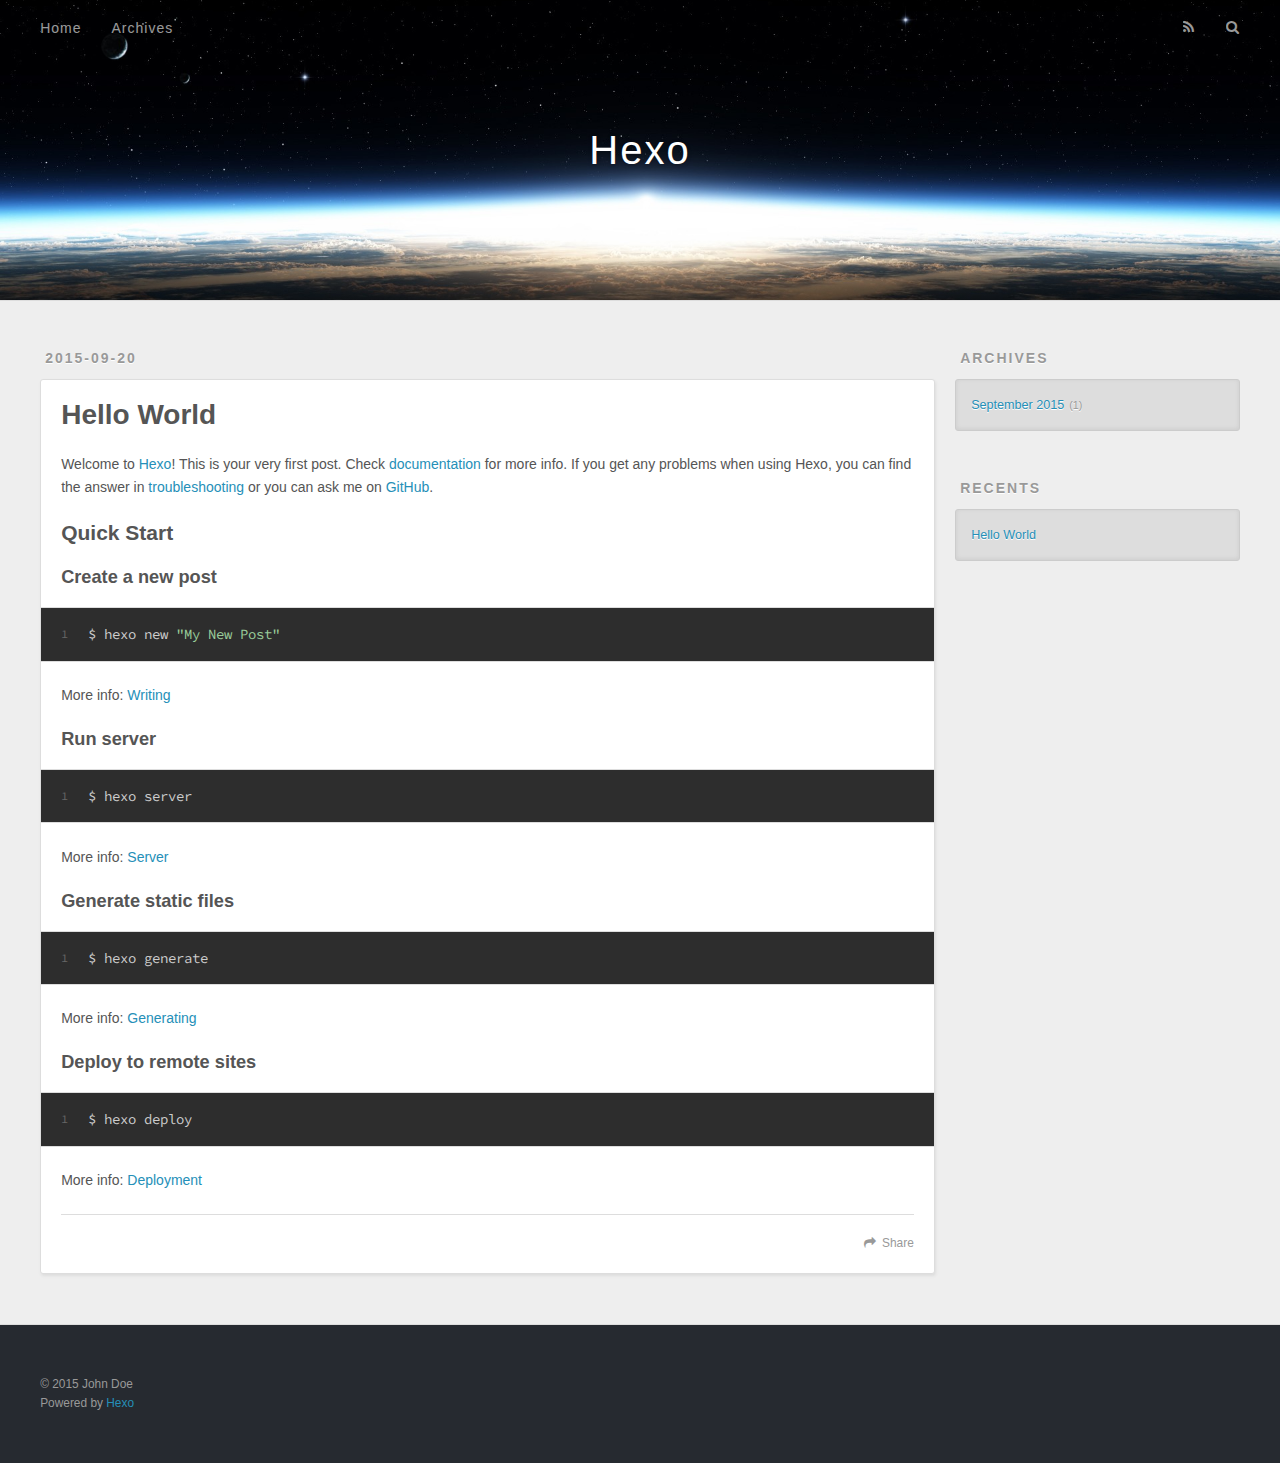
==== index.html @ b82ecec1 "Site updated: 2015-09-20 13:47:54" ====
<!DOCTYPE html>
<html>
<head>
  <meta charset="utf-8">
  
  <title>Hexo</title>
  <meta name="viewport" content="width=device-width, initial-scale=1, maximum-scale=1">
  <meta name="description">
<meta property="og:type" content="website">
<meta property="og:title" content="Hexo">
<meta property="og:url" content="http://yoursite.com/index.html">
<meta property="og:site_name" content="Hexo">
<meta property="og:description">
<meta name="twitter:card" content="summary">
<meta name="twitter:title" content="Hexo">
<meta name="twitter:description">
  
    <link rel="alternative" href="/atom.xml" title="Hexo" type="application/atom+xml">
  
  
    <link rel="icon" href="/favicon.png">
  
  <link href="//fonts.googleapis.com/css?family=Source+Code+Pro" rel="stylesheet" type="text/css">
  <link rel="stylesheet" href="/css/style.css" type="text/css">
  

</head>
<body>
  <div id="container">
    <div id="wrap">
      <header id="header">
  <div id="banner"></div>
  <div id="header-outer" class="outer">
    <div id="header-title" class="inner">
      <h1 id="logo-wrap">
        <a href="/" id="logo">Hexo</a>
      </h1>
      
    </div>
    <div id="header-inner" class="inner">
      <nav id="main-nav">
        <a id="main-nav-toggle" class="nav-icon"></a>
        
          <a class="main-nav-link" href="/">Home</a>
        
          <a class="main-nav-link" href="/archives">Archives</a>
        
      </nav>
      <nav id="sub-nav">
        
          <a id="nav-rss-link" class="nav-icon" href="/atom.xml" title="RSS Feed"></a>
        
        <a id="nav-search-btn" class="nav-icon" title="Search"></a>
      </nav>
      <div id="search-form-wrap">
        <form action="//google.com/search" method="get" accept-charset="UTF-8" class="search-form"><input type="search" name="q" results="0" class="search-form-input" placeholder="Search"><button type="submit" class="search-form-submit">&#xF002;</button><input type="hidden" name="sitesearch" value="http://yoursite.com"></form>
      </div>
    </div>
  </div>
</header>
      <div class="outer">
        <section id="main">
  
    <article id="post-hello-world" class="article article-type-post" itemscope itemprop="blogPost">
  <div class="article-meta">
    <a href="/2015/09/20/hello-world/" class="article-date">
  <time datetime="2015-09-20T03:49:24.292Z" itemprop="datePublished">2015-09-20</time>
</a>
    
  </div>
  <div class="article-inner">
    
    
      <header class="article-header">
        
  
    <h1 itemprop="name">
      <a class="article-title" href="/2015/09/20/hello-world/">Hello World</a>
    </h1>
  

      </header>
    
    <div class="article-entry" itemprop="articleBody">
      
        <p>Welcome to <a href="http://hexo.io/" target="_blank" rel="external">Hexo</a>! This is your very first post. Check <a href="http://hexo.io/docs/" target="_blank" rel="external">documentation</a> for more info. If you get any problems when using Hexo, you can find the answer in <a href="http://hexo.io/docs/troubleshooting.html" target="_blank" rel="external">troubleshooting</a> or you can ask me on <a href="https://github.com/hexojs/hexo/issues" target="_blank" rel="external">GitHub</a>.</p>
<h2 id="Quick_Start">Quick Start</h2><h3 id="Create_a_new_post">Create a new post</h3><figure class="highlight bash"><table><tr><td class="gutter"><pre><span class="line">1</span><br></pre></td><td class="code"><pre><span class="line">$ hexo new <span class="string">"My New Post"</span></span><br></pre></td></tr></table></figure>
<p>More info: <a href="http://hexo.io/docs/writing.html" target="_blank" rel="external">Writing</a></p>
<h3 id="Run_server">Run server</h3><figure class="highlight bash"><table><tr><td class="gutter"><pre><span class="line">1</span><br></pre></td><td class="code"><pre><span class="line">$ hexo server</span><br></pre></td></tr></table></figure>
<p>More info: <a href="http://hexo.io/docs/server.html" target="_blank" rel="external">Server</a></p>
<h3 id="Generate_static_files">Generate static files</h3><figure class="highlight bash"><table><tr><td class="gutter"><pre><span class="line">1</span><br></pre></td><td class="code"><pre><span class="line">$ hexo generate</span><br></pre></td></tr></table></figure>
<p>More info: <a href="http://hexo.io/docs/generating.html" target="_blank" rel="external">Generating</a></p>
<h3 id="Deploy_to_remote_sites">Deploy to remote sites</h3><figure class="highlight bash"><table><tr><td class="gutter"><pre><span class="line">1</span><br></pre></td><td class="code"><pre><span class="line">$ hexo deploy</span><br></pre></td></tr></table></figure>
<p>More info: <a href="http://hexo.io/docs/deployment.html" target="_blank" rel="external">Deployment</a></p>

      
    </div>
    <footer class="article-footer">
      <a data-url="http://yoursite.com/2015/09/20/hello-world/" data-id="cies2xt280000jwiy5vaelgjz" class="article-share-link">Share</a>
      
      
    </footer>
  </div>
  
</article>


  
  
</section>
        
          <aside id="sidebar">
  
    
  
    
  
    
  
    
  <div class="widget-wrap">
    <h3 class="widget-title">Archives</h3>
    <div class="widget">
      <ul class="archive-list"><li class="archive-list-item"><a class="archive-list-link" href="/archives/2015/09/">September 2015</a><span class="archive-list-count">1</span></li></ul>
    </div>
  </div>

  
    
  <div class="widget-wrap">
    <h3 class="widget-title">Recents</h3>
    <div class="widget">
      <ul>
        
          <li>
            <a href="/2015/09/20/hello-world/">Hello World</a>
          </li>
        
      </ul>
    </div>
  </div>

  
</aside>
        
      </div>
      <footer id="footer">
  
  <div class="outer">
    <div id="footer-info" class="inner">
      &copy; 2015 John Doe<br>
      Powered by <a href="http://hexo.io/" target="_blank">Hexo</a>
    </div>
  </div>
</footer>
    </div>
    <nav id="mobile-nav">
  
    <a href="/" class="mobile-nav-link">Home</a>
  
    <a href="/archives" class="mobile-nav-link">Archives</a>
  
</nav>
    

<script src="//ajax.googleapis.com/ajax/libs/jquery/2.0.3/jquery.min.js"></script>


  <link rel="stylesheet" href="/fancybox/jquery.fancybox.css" type="text/css">
  <script src="/fancybox/jquery.fancybox.pack.js" type="text/javascript"></script>


<script src="/js/script.js" type="text/javascript"></script>

  </div>
</body>
</html>
---- css/style.css ----
body {
  width: 100%;
}
body:before,
body:after {
  content: "";
  display: table;
}
body:after {
  clear: both;
}
html,
body,
div,
span,
applet,
object,
iframe,
h1,
h2,
h3,
h4,
h5,
h6,
p,
blockquote,
pre,
a,
abbr,
acronym,
address,
big,
cite,
code,
del,
dfn,
em,
img,
ins,
kbd,
q,
s,
samp,
small,
strike,
strong,
sub,
sup,
tt,
var,
dl,
dt,
dd,
ol,
ul,
li,
fieldset,
form,
label,
legend,
table,
caption,
tbody,
tfoot,
thead,
tr,
th,
td {
  margin: 0;
  padding: 0;
  border: 0;
  outline: 0;
  font-weight: inherit;
  font-style: inherit;
  font-family: inherit;
  font-size: 100%;
  vertical-align: baseline;
}
body {
  line-height: 1;
  color: #000;
  background: #fff;
}
ol,
ul {
  list-style: none;
}
table {
  border-collapse: separate;
  border-spacing: 0;
  vertical-align: middle;
}
caption,
th,
td {
  text-align: left;
  font-weight: normal;
  vertical-align: middle;
}
a img {
  border: none;
}
input,
button {
  margin: 0;
  padding: 0;
}
input::-moz-focus-inner,
button::-moz-focus-inner {
  border: 0;
  padding: 0;
}
@font-face {
  font-family: FontAwesome;
  font-style: normal;
  font-weight: normal;
  src: url("fonts/fontawesome-webfont.eot?v=#4.0.3");
  src: url("fonts/fontawesome-webfont.eot?#iefix&v=#4.0.3") format("embedded-opentype"), url("fonts/fontawesome-webfont.woff?v=#4.0.3") format("woff"), url("fonts/fontawesome-webfont.ttf?v=#4.0.3") format("truetype"), url("fonts/fontawesome-webfont.svg#fontawesomeregular?v=#4.0.3") format("svg");
}
html,
body,
#container {
  height: 100%;
}
body {
  background: #eee;
  font: 14px "Helvetica Neue", Helvetica, Arial, sans-serif;
  -webkit-text-size-adjust: 100%;
}
.outer {
  max-width: 1220px;
  margin: 0 auto;
  padding: 0 20px;
}
.outer:before,
.outer:after {
  content: "";
  display: table;
}
.outer:after {
  clear: both;
}
.inner {
  display: inline;
  float: left;
  width: 98.33333333333333%;
  margin: 0 0.833333333333333%;
}
.left,
.alignleft {
  float: left;
}
.right,
.alignright {
  float: right;
}
.clear {
  clear: both;
}
#container {
  position: relative;
}
.mobile-nav-on {
  overflow: hidden;
}
#wrap {
  height: 100%;
  width: 100%;
  position: absolute;
  top: 0;
  left: 0;
  -webkit-transition: 0.2s ease-out;
  -moz-transition: 0.2s ease-out;
  -ms-transition: 0.2s ease-out;
  transition: 0.2s ease-out;
  z-index: 1;
  background: #eee;
}
.mobile-nav-on #wrap {
  left: 280px;
}
@media screen and (min-width: 768px) {
  #main {
    display: inline;
    float: left;
    width: 73.33333333333333%;
    margin: 0 0.833333333333333%;
  }
}
.article-date,
.article-category-link,
.archive-year,
.widget-title {
  text-decoration: none;
  text-transform: uppercase;
  letter-spacing: 2px;
  color: #999;
  margin-bottom: 1em;
  margin-left: 5px;
  line-height: 1em;
  text-shadow: 0 1px #fff;
  font-weight: bold;
}
.article-inner,
.archive-article-inner {
  background: #fff;
  -webkit-box-shadow: 1px 2px 3px #ddd;
  box-shadow: 1px 2px 3px #ddd;
  border: 1px solid #ddd;
  -webkit-border-radius: 3px;
  border-radius: 3px;
}
.article-entry h1,
.widget h1 {
  font-size: 2em;
}
.article-entry h2,
.widget h2 {
  font-size: 1.5em;
}
.article-entry h3,
.widget h3 {
  font-size: 1.3em;
}
.article-entry h4,
.widget h4 {
  font-size: 1.2em;
}
.article-entry h5,
.widget h5 {
  font-size: 1em;
}
.article-entry h6,
.widget h6 {
  font-size: 1em;
  color: #999;
}
.article-entry hr,
.widget hr {
  border: 1px dashed #ddd;
}
.article-entry strong,
.widget strong {
  font-weight: bold;
}
.article-entry em,
.widget em,
.article-entry cite,
.widget cite {
  font-style: italic;
}
.article-entry sup,
.widget sup,
.article-entry sub,
.widget sub {
  font-size: 0.75em;
  line-height: 0;
  position: relative;
  vertical-align: baseline;
}
.article-entry sup,
.widget sup {
  top: -0.5em;
}
.article-entry sub,
.widget sub {
  bottom: -0.2em;
}
.article-entry small,
.widget small {
  font-size: 0.85em;
}
.article-entry acronym,
.widget acronym,
.article-entry abbr,
.widget abbr {
  border-bottom: 1px dotted;
}
.article-entry ul,
.widget ul,
.article-entry ol,
.widget ol,
.article-entry dl,
.widget dl {
  margin: 0 20px;
  line-height: 1.6em;
}
.article-entry ul ul,
.widget ul ul,
.article-entry ol ul,
.widget ol ul,
.article-entry ul ol,
.widget ul ol,
.article-entry ol ol,
.widget ol ol {
  margin-top: 0;
  margin-bottom: 0;
}
.article-entry ul,
.widget ul {
  list-style: disc;
}
.article-entry ol,
.widget ol {
  list-style: decimal;
}
.article-entry dt,
.widget dt {
  font-weight: bold;
}
#header {
  height: 300px;
  position: relative;
  border-bottom: 1px solid #ddd;
}
#header:before,
#header:after {
  content: "";
  position: absolute;
  left: 0;
  right: 0;
  height: 40px;
}
#header:before {
  top: 0;
  background: -webkit-linear-gradient(rgba(0,0,0,0.2), transparent);
  background: -moz-linear-gradient(rgba(0,0,0,0.2), transparent);
  background: -ms-linear-gradient(rgba(0,0,0,0.2), transparent);
  background: linear-gradient(rgba(0,0,0,0.2), transparent);
}
#header:after {
  bottom: 0;
  background: -webkit-linear-gradient(transparent, rgba(0,0,0,0.2));
  background: -moz-linear-gradient(transparent, rgba(0,0,0,0.2));
  background: -ms-linear-gradient(transparent, rgba(0,0,0,0.2));
  background: linear-gradient(transparent, rgba(0,0,0,0.2));
}
#header-outer {
  height: 100%;
  position: relative;
}
#header-inner {
  position: relative;
  overflow: hidden;
}
#banner {
  position: absolute;
  top: 0;
  left: 0;
  width: 100%;
  height: 100%;
  background: url("images/banner.jpg") center #000;
  -webkit-background-size: cover;
  -moz-background-size: cover;
  background-size: cover;
  z-index: -1;
}
#header-title {
  text-align: center;
  height: 40px;
  position: absolute;
  top: 50%;
  left: 0;
  margin-top: -20px;
}
#logo,
#subtitle {
  text-decoration: none;
  color: #fff;
  font-weight: 300;
  text-shadow: 0 1px 4px rgba(0,0,0,0.3);
}
#logo {
  font-size: 40px;
  line-height: 40px;
  letter-spacing: 2px;
}
#subtitle {
  font-size: 16px;
  line-height: 16px;
  letter-spacing: 1px;
}
#subtitle-wrap {
  margin-top: 16px;
}
#main-nav {
  float: left;
  margin-left: -15px;
}
.nav-icon,
.main-nav-link {
  float: left;
  color: #fff;
  opacity: 0.6;
  text-decoration: none;
  text-shadow: 0 1px rgba(0,0,0,0.2);
  -webkit-transition: opacity 0.2s;
  -moz-transition: opacity 0.2s;
  -ms-transition: opacity 0.2s;
  transition: opacity 0.2s;
  display: block;
  padding: 20px 15px;
}
.nav-icon:hover,
.main-nav-link:hover {
  opacity: 1;
}
.nav-icon {
  font-family: FontAwesome;
  text-align: center;
  font-size: 14px;
  width: 14px;
  height: 14px;
  padding: 20px 15px;
  position: relative;
  cursor: pointer;
}
.main-nav-link {
  font-weight: 300;
  letter-spacing: 1px;
}
@media screen and (max-width: 479px) {
  .main-nav-link {
    display: none;
  }
}
#main-nav-toggle {
  display: none;
}
#main-nav-toggle:before {
  content: "\f0c9";
}
@media screen and (max-width: 479px) {
  #main-nav-toggle {
    display: block;
  }
}
#sub-nav {
  float: right;
  margin-right: -15px;
}
#nav-rss-link:before {
  content: "\f09e";
}
#nav-search-btn:before {
  content: "\f002";
}
#search-form-wrap {
  position: absolute;
  top: 15px;
  width: 150px;
  height: 30px;
  right: -150px;
  opacity: 0;
  -webkit-transition: 0.2s ease-out;
  -moz-transition: 0.2s ease-out;
  -ms-transition: 0.2s ease-out;
  transition: 0.2s ease-out;
}
#search-form-wrap.on {
  opacity: 1;
  right: 0;
}
@media screen and (max-width: 479px) {
  #search-form-wrap {
    width: 100%;
    right: -100%;
  }
}
.search-form {
  position: absolute;
  top: 0;
  left: 0;
  right: 0;
  background: #fff;
  padding: 5px 15px;
  -webkit-border-radius: 15px;
  border-radius: 15px;
  -webkit-box-shadow: 0 0 10px rgba(0,0,0,0.3);
  box-shadow: 0 0 10px rgba(0,0,0,0.3);
}
.search-form-input {
  border: none;
  background: none;
  color: #555;
  width: 100%;
  font: 13px "Helvetica Neue", Helvetica, Arial, sans-serif;
  outline: none;
}
.search-form-input::-webkit-search-results-decoration,
.search-form-input::-webkit-search-cancel-button {
  -webkit-appearance: none;
}
.search-form-submit {
  position: absolute;
  top: 50%;
  right: 10px;
  margin-top: -7px;
  font: 13px FontAwesome;
  border: none;
  background: none;
  color: #bbb;
  cursor: pointer;
}
.search-form-submit:hover,
.search-form-submit:focus {
  color: #777;
}
.article {
  margin: 50px 0;
}
.article-inner {
  overflow: hidden;
}
.article-meta:before,
.article-meta:after {
  content: "";
  display: table;
}
.article-meta:after {
  clear: both;
}
.article-date {
  float: left;
}
.article-category {
  float: left;
  line-height: 1em;
  color: #ccc;
  text-shadow: 0 1px #fff;
  margin-left: 8px;
}
.article-category:before {
  content: "\2022";
}
.article-category-link {
  margin: 0 12px 1em;
}
.article-header {
  padding: 20px 20px 0;
}
.article-title {
  text-decoration: none;
  font-size: 2em;
  font-weight: bold;
  color: #555;
  line-height: 1.1em;
  -webkit-transition: color 0.2s;
  -moz-transition: color 0.2s;
  -ms-transition: color 0.2s;
  transition: color 0.2s;
}
a.article-title:hover {
  color: #258fb8;
}
.article-entry {
  color: #555;
  padding: 0 20px;
}
.article-entry:before,
.article-entry:after {
  content: "";
  display: table;
}
.article-entry:after {
  clear: both;
}
.article-entry p,
.article-entry table {
  line-height: 1.6em;
  margin: 1.6em 0;
}
.article-entry h1,
.article-entry h2,
.article-entry h3,
.article-entry h4,
.article-entry h5,
.article-entry h6 {
  font-weight: bold;
}
.article-entry h1,
.article-entry h2,
.article-entry h3,
.article-entry h4,
.article-entry h5,
.article-entry h6 {
  line-height: 1.1em;
  margin: 1.1em 0;
}
.article-entry a {
  color: #258fb8;
  text-decoration: none;
}
.article-entry a:hover {
  text-decoration: underline;
}
.article-entry ul,
.article-entry ol,
.article-entry dl {
  margin-top: 1.6em;
  margin-bottom: 1.6em;
}
.article-entry img,
.article-entry video {
  max-width: 100%;
  height: auto;
  display: block;
  margin: auto;
}
.article-entry iframe {
  border: none;
}
.article-entry table {
  width: 100%;
  border-collapse: collapse;
  border-spacing: 0;
}
.article-entry th {
  font-weight: bold;
  border-bottom: 3px solid #ddd;
  padding-bottom: 0.5em;
}
.article-entry td {
  border-bottom: 1px solid #ddd;
  padding: 10px 0;
}
.article-entry blockquote {
  font-family: Georgia, "Times New Roman", serif;
  font-size: 1.4em;
  margin: 1.6em 20px;
  text-align: center;
}
.article-entry blockquote footer {
  font-size: 14px;
  margin: 1.6em 0;
  font-family: "Helvetica Neue", Helvetica, Arial, sans-serif;
}
.article-entry blockquote footer cite:before {
  content: "—";
  padding: 0 0.5em;
}
.article-entry .pullquote {
  text-align: left;
  width: 45%;
  margin: 0;
}
.article-entry .pullquote.left {
  margin-left: 0.5em;
  margin-right: 1em;
}
.article-entry .pullquote.right {
  margin-right: 0.5em;
  margin-left: 1em;
}
.article-entry .caption {
  color: #999;
  display: block;
  font-size: 0.9em;
  margin-top: 0.5em;
  position: relative;
  text-align: center;
}
.article-entry .video-container {
  position: relative;
  padding-top: 56.25%;
  height: 0;
  overflow: hidden;
}
.article-entry .video-container iframe,
.article-entry .video-container object,
.article-entry .video-container embed {
  position: absolute;
  top: 0;
  left: 0;
  width: 100%;
  height: 100%;
  margin-top: 0;
}
.article-more-link a {
  display: inline-block;
  line-height: 1em;
  padding: 6px 15px;
  -webkit-border-radius: 15px;
  border-radius: 15px;
  background: #eee;
  color: #999;
  text-shadow: 0 1px #fff;
  text-decoration: none;
}
.article-more-link a:hover {
  background: #258fb8;
  color: #fff;
  text-decoration: none;
  text-shadow: 0 1px #1e7293;
}
.article-footer {
  font-size: 0.85em;
  line-height: 1.6em;
  border-top: 1px solid #ddd;
  padding-top: 1.6em;
  margin: 0 20px 20px;
}
.article-footer:before,
.article-footer:after {
  content: "";
  display: table;
}
.article-footer:after {
  clear: both;
}
.article-footer a {
  color: #999;
  text-decoration: none;
}
.article-footer a:hover {
  color: #555;
}
.article-tag-list-item {
  float: left;
  margin-right: 10px;
}
.article-tag-list-link:before {
  content: "#";
}
.article-comment-link {
  float: right;
}
.article-comment-link:before {
  content: "\f075";
  font-family: FontAwesome;
  padding-right: 8px;
}
.article-share-link {
  cursor: pointer;
  float: right;
  margin-left: 20px;
}
.article-share-link:before {
  content: "\f064";
  font-family: FontAwesome;
  padding-right: 6px;
}
#article-nav {
  position: relative;
}
#article-nav:before,
#article-nav:after {
  content: "";
  display: table;
}
#article-nav:after {
  clear: both;
}
@media screen and (min-width: 768px) {
  #article-nav {
    margin: 50px 0;
  }
  #article-nav:before {
    width: 8px;
    height: 8px;
    position: absolute;
    top: 50%;
    left: 50%;
    margin-top: -4px;
    margin-left: -4px;
    content: "";
    -webkit-border-radius: 50%;
    border-radius: 50%;
    background: #ddd;
    -webkit-box-shadow: 0 1px 2px #fff;
    box-shadow: 0 1px 2px #fff;
  }
}
.article-nav-link-wrap {
  text-decoration: none;
  text-shadow: 0 1px #fff;
  color: #999;
  -webkit-box-sizing: border-box;
  -moz-box-sizing: border-box;
  box-sizing: border-box;
  margin-top: 50px;
  text-align: center;
  display: block;
}
.article-nav-link-wrap:hover {
  color: #555;
}
@media screen and (min-width: 768px) {
  .article-nav-link-wrap {
    width: 50%;
    margin-top: 0;
  }
}
@media screen and (min-width: 768px) {
  #article-nav-newer {
    float: left;
    text-align: right;
    padding-right: 20px;
  }
}
@media screen and (min-width: 768px) {
  #article-nav-older {
    float: right;
    text-align: left;
    padding-left: 20px;
  }
}
.article-nav-caption {
  text-transform: uppercase;
  letter-spacing: 2px;
  color: #ddd;
  line-height: 1em;
  font-weight: bold;
}
#article-nav-newer .article-nav-caption {
  margin-right: -2px;
}
.article-nav-title {
  font-size: 0.85em;
  line-height: 1.6em;
  margin-top: 0.5em;
}
.article-share-box {
  position: absolute;
  display: none;
  background: #fff;
  -webkit-box-shadow: 1px 2px 10px rgba(0,0,0,0.2);
  box-shadow: 1px 2px 10px rgba(0,0,0,0.2);
  -webkit-border-radius: 3px;
  border-radius: 3px;
  margin-left: -145px;
  overflow: hidden;
  z-index: 1;
}
.article-share-box.on {
  display: block;
}
.article-share-input {
  width: 100%;
  background: none;
  -webkit-box-sizing: border-box;
  -moz-box-sizing: border-box;
  box-sizing: border-box;
  font: 14px "Helvetica Neue", Helvetica, Arial, sans-serif;
  padding: 0 15px;
  color: #555;
  outline: none;
  border: 1px solid #ddd;
  -webkit-border-radius: 3px 3px 0 0;
  border-radius: 3px 3px 0 0;
  height: 36px;
  line-height: 36px;
}
.article-share-links {
  background: #eee;
}
.article-share-links:before,
.article-share-links:after {
  content: "";
  display: table;
}
.article-share-links:after {
  clear: both;
}
.article-share-twitter,
.article-share-facebook,
.article-share-pinterest,
.article-share-google {
  width: 50px;
  height: 36px;
  display: block;
  float: left;
  position: relative;
  color: #999;
  text-shadow: 0 1px #fff;
}
.article-share-twitter:before,
.article-share-facebook:before,
.article-share-pinterest:before,
.article-share-google:before {
  font-size: 20px;
  font-family: FontAwesome;
  width: 20px;
  height: 20px;
  position: absolute;
  top: 50%;
  left: 50%;
  margin-top: -10px;
  margin-left: -10px;
  text-align: center;
}
.article-share-twitter:hover,
.article-share-facebook:hover,
.article-share-pinterest:hover,
.article-share-google:hover {
  color: #fff;
}
.article-share-twitter:before {
  content: "\f099";
}
.article-share-twitter:hover {
  background: #00aced;
  text-shadow: 0 1px #008abe;
}
.article-share-facebook:before {
  content: "\f09a";
}
.article-share-facebook:hover {
  background: #3b5998;
  text-shadow: 0 1px #2f477a;
}
.article-share-pinterest:before {
  content: "\f0d2";
}
.article-share-pinterest:hover {
  background: #cb2027;
  text-shadow: 0 1px #a21a1f;
}
.article-share-google:before {
  content: "\f0d5";
}
.article-share-google:hover {
  background: #dd4b39;
  text-shadow: 0 1px #be3221;
}
.article-gallery {
  background: #000;
  position: relative;
}
.article-gallery-photos {
  position: relative;
  overflow: hidden;
}
.article-gallery-img {
  display: none;
  max-width: 100%;
}
.article-gallery-img:first-child {
  display: block;
}
.article-gallery-img.loaded {
  position: absolute;
  display: block;
}
.article-gallery-img img {
  display: block;
  max-width: 100%;
  margin: 0 auto;
}
#comments {
  background: #fff;
  -webkit-box-shadow: 1px 2px 3px #ddd;
  box-shadow: 1px 2px 3px #ddd;
  padding: 20px;
  border: 1px solid #ddd;
  -webkit-border-radius: 3px;
  border-radius: 3px;
  margin: 50px 0;
}
#comments a {
  color: #258fb8;
}
.archives-wrap {
  margin: 50px 0;
}
.archives:before,
.archives:after {
  content: "";
  display: table;
}
.archives:after {
  clear: both;
}
.archive-year-wrap {
  margin-bottom: 1em;
}
.archives {
  -webkit-column-gap: 10px;
  -moz-column-gap: 10px;
  column-gap: 10px;
}
@media screen and (min-width: 480px) and (max-width: 767px) {
  .archives {
    -webkit-column-count: 2;
    -moz-column-count: 2;
    column-count: 2;
  }
}
@media screen and (min-width: 768px) {
  .archives {
    -webkit-column-count: 3;
    -moz-column-count: 3;
    column-count: 3;
  }
}
.archive-article {
  -webkit-column-break-inside: avoid;
  page-break-inside: avoid;
  overflow: hidden;
  break-inside: avoid-column;
}
.archive-article-inner {
  padding: 10px;
  margin-bottom: 15px;
}
.archive-article-title {
  text-decoration: none;
  font-weight: bold;
  color: #555;
  -webkit-transition: color 0.2s;
  -moz-transition: color 0.2s;
  -ms-transition: color 0.2s;
  transition: color 0.2s;
  line-height: 1.6em;
}
.archive-article-title:hover {
  color: #258fb8;
}
.archive-article-footer {
  margin-top: 1em;
}
.archive-article-date {
  color: #999;
  text-decoration: none;
  font-size: 0.85em;
  line-height: 1em;
  margin-bottom: 0.5em;
  display: block;
}
#page-nav {
  margin: 50px auto;
  background: #fff;
  -webkit-box-shadow: 1px 2px 3px #ddd;
  box-shadow: 1px 2px 3px #ddd;
  border: 1px solid #ddd;
  -webkit-border-radius: 3px;
  border-radius: 3px;
  text-align: center;
  color: #999;
  overflow: hidden;
}
#page-nav:before,
#page-nav:after {
  content: "";
  display: table;
}
#page-nav:after {
  clear: both;
}
#page-nav a,
#page-nav span {
  padding: 10px 20px;
  line-height: 1;
  height: 2ex;
}
#page-nav a {
  color: #999;
  text-decoration: none;
}
#page-nav a:hover {
  background: #999;
  color: #fff;
}
#page-nav .prev {
  float: left;
}
#page-nav .next {
  float: right;
}
#page-nav .page-number {
  display: inline-block;
}
@media screen and (max-width: 479px) {
  #page-nav .page-number {
    display: none;
  }
}
#page-nav .current {
  color: #555;
  font-weight: bold;
}
#page-nav .space {
  color: #ddd;
}
#footer {
  background: #262a30;
  padding: 50px 0;
  border-top: 1px solid #ddd;
  color: #999;
}
#footer a {
  color: #258fb8;
  text-decoration: none;
}
#footer a:hover {
  text-decoration: underline;
}
#footer-info {
  line-height: 1.6em;
  font-size: 0.85em;
}
.article-entry pre,
.article-entry .highlight {
  background: #2d2d2d;
  margin: 0 -20px;
  padding: 15px 20px;
  border-style: solid;
  border-color: #ddd;
  border-width: 1px 0;
  overflow: auto;
  color: #ccc;
  line-height: 22.400000000000002px;
}
.article-entry .highlight .gutter pre,
.article-entry .gist .gist-file .gist-data .line-numbers {
  color: #666;
  font-size: 0.85em;
}
.article-entry pre,
.article-entry code {
  font-family: "Source Code Pro", Consolas, Monaco, Menlo, Consolas, monospace;
}
.article-entry code {
  background: #eee;
  text-shadow: 0 1px #fff;
  padding: 0 0.3em;
}
.article-entry pre code {
  background: none;
  text-shadow: none;
  padding: 0;
}
.article-entry .highlight pre {
  border: none;
  margin: 0;
  padding: 0;
}
.article-entry .highlight table {
  margin: 0;
  width: auto;
}
.article-entry .highlight td {
  border: none;
  padding: 0;
}
.article-entry .highlight figcaption {
  font-size: 0.85em;
  color: #999;
  line-height: 1em;
  margin-bottom: 1em;
}
.article-entry .highlight figcaption:before,
.article-entry .highlight figcaption:after {
  content: "";
  display: table;
}
.article-entry .highlight figcaption:after {
  clear: both;
}
.article-entry .highlight figcaption a {
  float: right;
}
.article-entry .highlight .gutter pre {
  text-align: right;
  padding-right: 20px;
}
.article-entry .highlight .line {
  height: 22.400000000000002px;
}
.article-entry .gist {
  margin: 0 -20px;
  border-style: solid;
  border-color: #ddd;
  border-width: 1px 0;
  background: #2d2d2d;
  padding: 15px 20px 15px 0;
}
.article-entry .gist .gist-file {
  border: none;
  font-family: "Source Code Pro", Consolas, Monaco, Menlo, Consolas, monospace;
  margin: 0;
}
.article-entry .gist .gist-file .gist-data {
  background: none;
  border: none;
}
.article-entry .gist .gist-file .gist-data .line-numbers {
  background: none;
  border: none;
  padding: 0 20px 0 0;
}
.article-entry .gist .gist-file .gist-data .line-data {
  padding: 0 !important;
}
.article-entry .gist .gist-file .highlight {
  margin: 0;
  padding: 0;
  border: none;
}
.article-entry .gist .gist-file .gist-meta {
  background: #2d2d2d;
  color: #999;
  font: 0.85em "Helvetica Neue", Helvetica, Arial, sans-serif;
  text-shadow: 0 0;
  padding: 0;
  margin-top: 1em;
  margin-left: 20px;
}
.article-entry .gist .gist-file .gist-meta a {
  color: #258fb8;
  font-weight: normal;
}
.article-entry .gist .gist-file .gist-meta a:hover {
  text-decoration: underline;
}
pre .comment,
pre .title {
  color: #999;
}
pre .variable,
pre .attribute,
pre .tag,
pre .regexp,
pre .ruby .constant,
pre .xml .tag .title,
pre .xml .pi,
pre .xml .doctype,
pre .html .doctype,
pre .css .id,
pre .css .class,
pre .css .pseudo {
  color: #f2777a;
}
pre .number,
pre .preprocessor,
pre .built_in,
pre .literal,
pre .params,
pre .constant {
  color: #f99157;
}
pre .class,
pre .ruby .class .title,
pre .css .rules .attribute {
  color: #9c9;
}
pre .string,
pre .value,
pre .inheritance,
pre .header,
pre .ruby .symbol,
pre .xml .cdata {
  color: #9c9;
}
pre .css .hexcolor {
  color: #6cc;
}
pre .function,
pre .python .decorator,
pre .python .title,
pre .ruby .function .title,
pre .ruby .title .keyword,
pre .perl .sub,
pre .javascript .title,
pre .coffeescript .title {
  color: #69c;
}
pre .keyword,
pre .javascript .function {
  color: #c9c;
}
@media screen and (max-width: 479px) {
  #mobile-nav {
    position: absolute;
    top: 0;
    left: 0;
    width: 280px;
    height: 100%;
    background: #191919;
    border-right: 1px solid #fff;
  }
}
@media screen and (max-width: 479px) {
  .mobile-nav-link {
    display: block;
    color: #999;
    text-decoration: none;
    padding: 15px 20px;
    font-weight: bold;
  }
  .mobile-nav-link:hover {
    color: #fff;
  }
}
@media screen and (min-width: 768px) {
  #sidebar {
    display: inline;
    float: left;
    width: 23.333333333333332%;
    margin: 0 0.833333333333333%;
  }
}
.widget-wrap {
  margin: 50px 0;
}
.widget {
  color: #777;
  text-shadow: 0 1px #fff;
  background: #ddd;
  -webkit-box-shadow: 0 -1px 4px #ccc inset;
  box-shadow: 0 -1px 4px #ccc inset;
  border: 1px solid #ccc;
  padding: 15px;
  -webkit-border-radius: 3px;
  border-radius: 3px;
}
.widget a {
  color: #258fb8;
  text-decoration: none;
}
.widget a:hover {
  text-decoration: underline;
}
.widget ul ul,
.widget ol ul,
.widget dl ul,
.widget ul ol,
.widget ol ol,
.widget dl ol,
.widget ul dl,
.widget ol dl,
.widget dl dl {
  margin-left: 15px;
  list-style: disc;
}
.widget {
  line-height: 1.6em;
  word-wrap: break-word;
  font-size: 0.9em;
}
.widget ul,
.widget ol {
  list-style: none;
  margin: 0;
}
.widget ul ul,
.widget ol ul,
.widget ul ol,
.widget ol ol {
  margin: 0 20px;
}
.widget ul ul,
.widget ol ul {
  list-style: disc;
}
.widget ul ol,
.widget ol ol {
  list-style: decimal;
}
.category-list-count,
.tag-list-count,
.archive-list-count {
  padding-left: 5px;
  color: #999;
  font-size: 0.85em;
}
.category-list-count:before,
.tag-list-count:before,
.archive-list-count:before {
  content: "(";
}
.category-list-count:after,
.tag-list-count:after,
.archive-list-count:after {
  content: ")";
}
.tagcloud a {
  margin-right: 5px;
  display: inline-block;
}
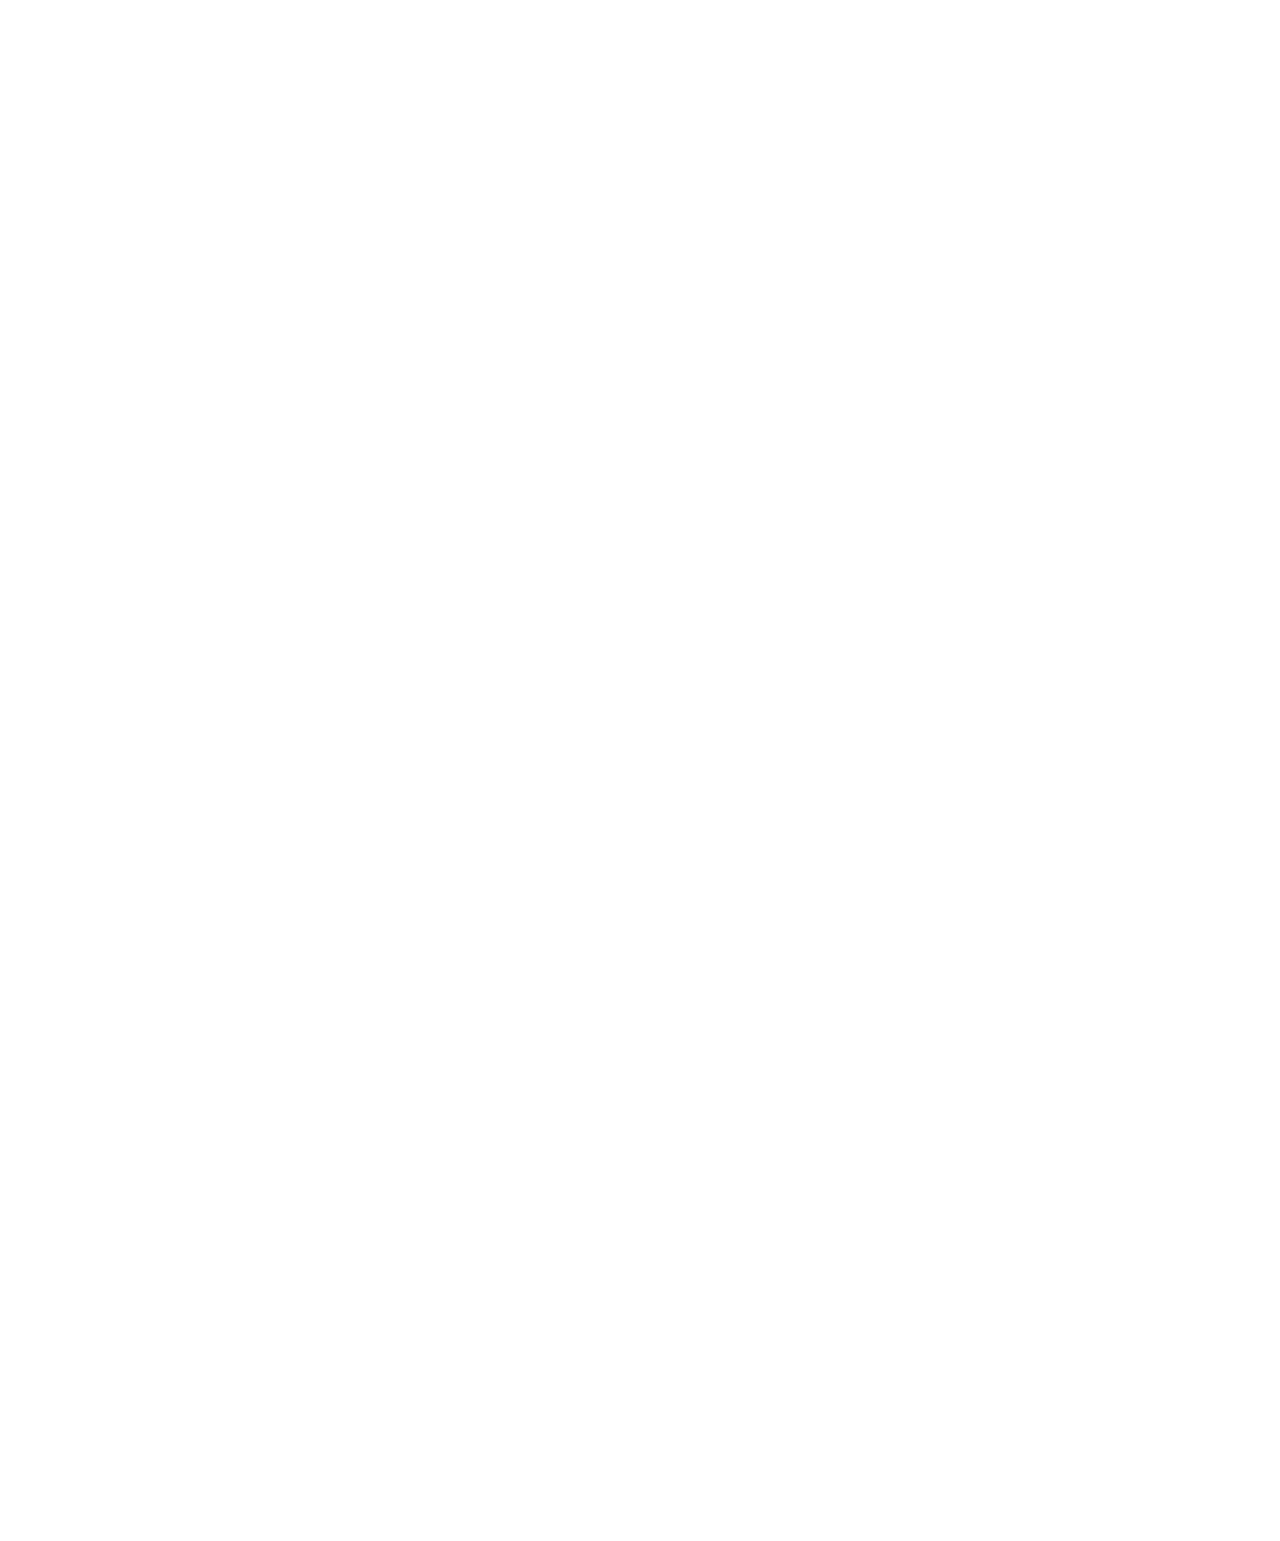
==== commit 28929d1b: "Site updated: 2015-09-20 14:09:51" ====
--- a/index.html
+++ b/index.html
@@ -1,177 +1,345 @@
 <!DOCTYPE html>
-<html>
+<!--[if lte IE 8 ]>
+<html class="ie" xmlns="http://www.w3.org/1999/xhtml" xml:lang="en-US" lang="en-US">
+<![endif]-->
+<!--[if (gte IE 9)|!(IE)]><!-->
+<!--
+***************  *      *     *
+      8          *    *       *
+      8          *  *         *
+      8          **           *
+      8          *  *         *
+      8          *    *       *
+      8          *      *     *
+      8          *        *   ***********    -----Theme By Kieran(http://go.kieran.top)
+-->
+<html xmlns="http://www.w3.org/1999/xhtml" xml:lang="en-US" lang="en-US">
+<!--<![endif]-->
+
 <head>
-  <meta charset="utf-8">
-  
   <title>Hexo</title>
-  <meta name="viewport" content="width=device-width, initial-scale=1, maximum-scale=1">
-  <meta name="description">
-<meta property="og:type" content="website">
-<meta property="og:title" content="Hexo">
-<meta property="og:url" content="http://yoursite.com/index.html">
-<meta property="og:site_name" content="Hexo">
-<meta property="og:description">
-<meta name="twitter:card" content="summary">
-<meta name="twitter:title" content="Hexo">
-<meta name="twitter:description">
-  
-    <link rel="alternative" href="/atom.xml" title="Hexo" type="application/atom+xml">
+  <!-- Meta data -->
+    <meta http-equiv="Content-Type" content="text/html" charset="UTF-8" >
+    <meta http-equiv="X-UA-Compatible" content="IE=edge"/>
+    <meta name="viewport" content="width=device-width, initial-scale=1.0" />
+    <meta name="generator" content="Hexo">
+    <meta name="author" content="John Doe">
+    <meta name="description" content="" />
+    <meta name="keywords" content="" />
+
+    <!-- Favicon, (keep icon in root folder) -->
+    <link rel="Shortcut Icon" href="/img/favicon.ico" type="image/ico">
+
+    <link rel="alternate" href="/atom.xml" title="Hexo" type="application/atom+xml">
+    <link rel="stylesheet" href="/css/all.css" media="screen" type="text/css">
+	
+    <link rel="stylesheet" href="/highlightjs/vs.css" type="text/css">
+    
+    
+
+    <!-- Custom stylesheet, (add custom styles here, always load last) -->
+    <!-- Load our stylesheet for IE8 -->
+    <!--[if IE 8]>
+    <link rel="stylesheet" type="text/css" href="/css/ie8.css" />
+    <![endif]-->
+
+    <!-- Google Webfonts (Monserrat 400/700, Open Sans 400/600) -->
+    <link href='//fonts.useso.com/css?family=Montserrat:400,700' rel='stylesheet' type='text/css'>
+    <link href='//fonts.useso.com/css?family=Open+Sans:400,600' rel='stylesheet' type='text/css'>
+
+    <!-- Load our fonts individually if IE8+, to avoid faux bold & italic rendering -->
+    <!--[if IE]>
+    <link href='http://fonts.useso.com/css?family=Montserrat:400' rel='stylesheet' type='text/css'>
+    <link href='http://fonts.useso.com/css?family=Montserrat:700' rel='stylesheet' type='text/css'>
+    <link href='http://fonts.useso.com/css?family=Open+Sans:400' rel='stylesheet' type='text/css'>
+    <link href='http://fonts.useso.com/css?family=Open+Sans:600' rel='stylesheet' type='text/css'>
+    <![endif]-->
+
+    <!-- jQuery | Load our jQuery, with an alternative source fallback to a local version if request is unavailable -->
+    <script src="/js/jquery-1.11.1.min.js"></script>
+    <script>window.jQuery || document.write('<script src="js/jquery-1.11.1.min.js"><\/script>')</script>
+
+    <!-- Load these in the <head> for quicker IE8+ load times -->
+    <!-- HTML5 shim and Respond.js IE8 support of HTML5 elements and media queries -->
+    <!--[if lt IE 9]>
+    <script src="/js/html5shiv.min.js"></script>
+    <script src="/js/respond.min.js"></script>
+    <![endif]-->
+
+
+
+
+
+
+
+
+
+
   
   
-    <link rel="icon" href="/favicon.png">
   
-  <link href="//fonts.googleapis.com/css?family=Source+Code+Pro" rel="stylesheet" type="text/css">
-  <link rel="stylesheet" href="/css/style.css" type="text/css">
+
   
-
+  <style>.col-md-8.col-md-offset-2.opening-statement img{display:none;}</style>
 </head>
-<body>
-  <div id="container">
-    <div id="wrap">
-      <header id="header">
-  <div id="banner"></div>
-  <div id="header-outer" class="outer">
-    <div id="header-title" class="inner">
-      <h1 id="logo-wrap">
-        <a href="/" id="logo">Hexo</a>
-      </h1>
+
+<!--
+<body class="home-template">
+-->
+<body id="index" class="lightnav animsition">
+
+      <!-- ============================ Off-canvas navigation =========================== -->
+
+    <div class="sb-slidebar sb-right sb-style-overlay sb-momentum-scrolling">
+        <div class="sb-close" aria-label="Close Menu" aria-hidden="true">
+            <img src="/img/close.png" alt="Close"/>
+        </div>
+        <!-- Lists in Slidebars -->
+        <ul class="sb-menu">
+            <li><a href="/" class="animsition-link" title="Home">Home</a></li>
+            <li><a href="/archives" class="animsition-link" title="archive">archives</a></li>
+            <!-- Dropdown Menu -->
+			 
+            <li>
+                <a class="sb-toggle-submenu">Works<span class="sb-caret"></span></a>
+                <ul class="sb-submenu">
+                    
+                        <li><a href="/" target="_BLANK" class="animsition-link">AAA</a></li>
+                    
+                        <li><a href="/atom.xml" target="_BLANK" class="animsition-link">BBB</a></li>
+                    
+                </ul>
+            </li>
+            
+            
+            
+            <li>
+                <a class="sb-toggle-submenu">Links<span class="sb-caret"></span></a>
+                <ul class="sb-submenu">
+                    
+                    <li><a href="http://go.kieran.top/" class="animsition-link">Kieran</a></li>
+                    
+                    <li><a href="http://domain.com/" class="animsition-link">Name</a></li>
+                    
+                </ul>
+            </li>
+            
+        </ul>
+        <!-- Lists in Slidebars -->
+        <ul class="sb-menu secondary">
+            <li><a href="/about.html" class="animsition-link" title="about">About</a></li>
+            <li><a href="/atom.xml" class="animsition-link" title="rss">RSS</a></li>
+        </ul>
+    </div>
+    
+    <!-- ============================ END Off-canvas navigation =========================== -->
+
+    <!-- ============================ #sb-site Main Page Wrapper =========================== -->
+
+    <div id="sb-site">
+        <!-- #sb-site - All page content should be contained within this id, except the off-canvas navigation itself -->
+
+        <!-- ============================ Header & Logo bar =========================== -->
+
+        <div id="navigation" class="navbar navbar-fixed-top">
+            <div class="navbar-inner">
+                <div class="container">
+                    <!-- Nav logo -->
+                    <div class="logo">
+                        <a href="/" title="Logo" class="animsition-link">
+                         <img src="/img/logo.png" alt="Logo" width="35px;"/> 
+                        </a>
+                    </div>
+                    <!-- // Nav logo -->
+                    <!-- Info-bar -->
+                    <nav>
+                        <ul class="nav">
+                            <li><a href="/" class="animsition-link">Hexo</a></li>
+                            <li class="nolink"><span>Always </span>Creative.</li>
+                            
+                            <li><a href="https://github.com/" title="Github" target="_blank"><i class="icon-github"></i></a></li>
+                            
+                            
+                            <li><a href="https://twitter.com/" title="Twitter" target="_blank"><i class="icon-twitter"></i></a></li>
+                            
+                            
+                            <li><a href="https://www.facebook.com/" title="Facebook" target="_blank"><i class="icon-facebook"></i></a></li>
+                            
+                            
+                            <li><a href="https://google.com/" title="Google-Plus" target="_blank"><i class="icon-google-plus"></i></a></li>
+                            
+                            
+                            <li><a href="http://weibo.com/" title="Sina-Weibo" target="_blank"><i class="icon-sina-weibo"></i></a></li>
+                            
+                            <li class="nolink"><span>Welcome!</span></li>
+                        </ul>
+                    </nav>
+                    <!--// Info-bar -->
+                </div>
+                <!-- // .container -->
+                <div class="learnmore sb-toggle-right">More</div>
+                <button type="button" class="navbar-toggle menu-icon sb-toggle-right" title="More">
+                <span class="sr-only">Toggle navigation</span>
+                <span class="icon-bar before"></span>
+                <span class="icon-bar main"></span>
+                <span class="icon-bar after"></span>
+                </button>
+            </div>
+            <!-- // .navbar-inner -->
+        </div>
+
+        <!-- ============================ Header & Logo bar =========================== -->
+
+        <!-- ============================ Hero Image =========================== -->
+
+        <section id="hero" class="scrollme">
+            <div class="container-fluid element-img" style="background: url(/img/1.jpg) no-repeat center center fixed;background-size: cover">
+                <div class="row">
+                    <div class="col-xs-12 col-sm-8 col-sm-offset-2 col-md-8 col-md-offset-2 vertical-align cover boost text-center">
+                        <div class="center-me animateme" data-when="exit" data-from="0" data-to="0.6" data-opacity="0" data-translatey="100">
+                            <div>
+                            	
+                                <h2>YOU'VE MADE A <span>BRAVE</span> DECISION, WELCOME.</h2>
+                                <p></p>
+				    			
+                                <h2></h2>
+                                <p>每一个不曾起舞的日子都是对生命的辜负。</p>
+				    			
+
+                            </div>
+                        </div>
+                    </div>
+                    <!-- // .col-md-12 -->
+                </div>
+                <div class="herofade beige-dk"></div>
+            </div>
+        </section>
+
+        <!-- Height spacing helper -->
+        <div class="heightblock"></div>
+        <!-- // End height spacing helper -->
+
+        <!-- ============================ END Hero Image =========================== -->
+      <!-- ============================ Content =========================== -->
+
+<section id="intro">
+    <div class="container">
+        
+        <div class="row">
+            <div class="col-md-8 col-md-offset-2 opening-statement">
+                <div class="col-md-4">
+                    <h3><a href="/2015/09/20/hello-world/">Hello World</a></h3>
+                    <span>
+                        <span class="post-meta">
+      <time datetime="2015-09-20T03:49:24.292Z" itemprop="datePublished">
+          2015-09-20
+      </time>
+    
+</span>
+                    </span>
+                </div>
+                <div class="col-md-8">
+                    <p>
+                      
+                        Welcome to Hexo! This is your very first post. Check documentation for more info. If you get any problems when using Hexo, you can find the answer in troubleshooting or you can ask me on GitHub.
+Quick StartCreate a new p
+                      
+                    </p>
+                    
+                    <p class="pull-right readMore">
+                        <a href="/2015/09/20/hello-world/">Read More...</a>
+                    </p>
+                    
+                </div>
+                <div class="clearfix"></div>
+                <hr class="nogutter">
+            </div>
+        </div>
+        
+        <nav class="pagination" role="pagination">
+          
+          
+        </nav>
+    </div>
+</section>
+<section id="statement">
+    <div class="container text-center wow fadeInUp" data-wow-delay="0.5s">
+        <div class="row">
+            <p>虽然还没想好写点什么，但是总觉得这里放句话比较和谐。</p>
+        </div>
+    </div>
+</section>
+<!-- ============================ END Content =========================== -->
+
       
-    </div>
-    <div id="header-inner" class="inner">
-      <nav id="main-nav">
-        <a id="main-nav-toggle" class="nav-icon"></a>
+<!-- ============================ Footer =========================== -->
+
+<footer>
+    <div class="container">
+            <div class="copy">
+                <p>
+                    &copy; 2014<script>new Date().getFullYear()>2010&&document.write("-"+new Date().getFullYear());</script>, Content By John Doe. All Rights Reserved.
+                </p>
+                <p>Theme By <a href="//go.kieran.top" style="color: #767D84">Kieran</a></p>
+            </div>
+            <div class="social">
+                <ul>
+                    
+                    <li><a href="https://github.com/" title="Github" target="_blank"><i class="icon-github"></i></a>&nbsp;</li>
+                    
+                    
+                    <li><a href="https://twitter.com/" title="Twitter" target="_blank"><i class="icon-twitter"></i></a>&nbsp;</li>
+                    
+                    
+                    <li><a href="https://www.facebook.com/" title="Facebook" target="_blank"><i class="icon-facebook"></i></a>&nbsp;</li>
+                    
+                    
+                    <li><a href="https://google.com/" title="Google-Plus" target="_blank"><i class="icon-google-plus"></i></a>&nbsp;</li>
+                    
+                    
+                    <li><a href="http://weibo.com/" title="Sina-Weibo" target="_blank"><i class="icon-sina-weibo"></i></a>&nbsp;</li>
+                    
+                </ul>
+            </div>
+            <div class="clearfix"> </div>
+        </div>
+</footer>
+
+<!-- ============================ END Footer =========================== -->
+      <!-- Load our scripts -->
         
-          <a class="main-nav-link" href="/">Home</a>
-        
-          <a class="main-nav-link" href="/archives">Archives</a>
-        
-      </nav>
-      <nav id="sub-nav">
-        
-          <a id="nav-rss-link" class="nav-icon" href="/atom.xml" title="RSS Feed"></a>
-        
-        <a id="nav-search-btn" class="nav-icon" title="Search"></a>
-      </nav>
-      <div id="search-form-wrap">
-        <form action="//google.com/search" method="get" accept-charset="UTF-8" class="search-form"><input type="search" name="q" results="0" class="search-form-input" placeholder="Search"><button type="submit" class="search-form-submit">&#xF002;</button><input type="hidden" name="sitesearch" value="http://yoursite.com"></form>
-      </div>
-    </div>
-  </div>
-</header>
-      <div class="outer">
-        <section id="main">
-  
-    <article id="post-hello-world" class="article article-type-post" itemscope itemprop="blogPost">
-  <div class="article-meta">
-    <a href="/2015/09/20/hello-world/" class="article-date">
-  <time datetime="2015-09-20T03:49:24.292Z" itemprop="datePublished">2015-09-20</time>
-</a>
-    
-  </div>
-  <div class="article-inner">
-    
-    
-      <header class="article-header">
-        
-  
-    <h1 itemprop="name">
-      <a class="article-title" href="/2015/09/20/hello-world/">Hello World</a>
-    </h1>
-  
-
-      </header>
-    
-    <div class="article-entry" itemprop="articleBody">
-      
-        <p>Welcome to <a href="http://hexo.io/" target="_blank" rel="external">Hexo</a>! This is your very first post. Check <a href="http://hexo.io/docs/" target="_blank" rel="external">documentation</a> for more info. If you get any problems when using Hexo, you can find the answer in <a href="http://hexo.io/docs/troubleshooting.html" target="_blank" rel="external">troubleshooting</a> or you can ask me on <a href="https://github.com/hexojs/hexo/issues" target="_blank" rel="external">GitHub</a>.</p>
-<h2 id="Quick_Start">Quick Start</h2><h3 id="Create_a_new_post">Create a new post</h3><figure class="highlight bash"><table><tr><td class="gutter"><pre><span class="line">1</span><br></pre></td><td class="code"><pre><span class="line">$ hexo new <span class="string">"My New Post"</span></span><br></pre></td></tr></table></figure>
-<p>More info: <a href="http://hexo.io/docs/writing.html" target="_blank" rel="external">Writing</a></p>
-<h3 id="Run_server">Run server</h3><figure class="highlight bash"><table><tr><td class="gutter"><pre><span class="line">1</span><br></pre></td><td class="code"><pre><span class="line">$ hexo server</span><br></pre></td></tr></table></figure>
-<p>More info: <a href="http://hexo.io/docs/server.html" target="_blank" rel="external">Server</a></p>
-<h3 id="Generate_static_files">Generate static files</h3><figure class="highlight bash"><table><tr><td class="gutter"><pre><span class="line">1</span><br></pre></td><td class="code"><pre><span class="line">$ hexo generate</span><br></pre></td></tr></table></figure>
-<p>More info: <a href="http://hexo.io/docs/generating.html" target="_blank" rel="external">Generating</a></p>
-<h3 id="Deploy_to_remote_sites">Deploy to remote sites</h3><figure class="highlight bash"><table><tr><td class="gutter"><pre><span class="line">1</span><br></pre></td><td class="code"><pre><span class="line">$ hexo deploy</span><br></pre></td></tr></table></figure>
-<p>More info: <a href="http://hexo.io/docs/deployment.html" target="_blank" rel="external">Deployment</a></p>
-
-      
-    </div>
-    <footer class="article-footer">
-      <a data-url="http://yoursite.com/2015/09/20/hello-world/" data-id="cies2xt280000jwiy5vaelgjz" class="article-share-link">Share</a>
-      
-      
-    </footer>
-  </div>
-  
-</article>
-
-
-  
-  
-</section>
-        
-          <aside id="sidebar">
-  
-    
-  
-    
-  
-    
-  
-    
-  <div class="widget-wrap">
-    <h3 class="widget-title">Archives</h3>
-    <div class="widget">
-      <ul class="archive-list"><li class="archive-list-item"><a class="archive-list-link" href="/archives/2015/09/">September 2015</a><span class="archive-list-count">1</span></li></ul>
-    </div>
-  </div>
-
-  
-    
-  <div class="widget-wrap">
-    <h3 class="widget-title">Recents</h3>
-    <div class="widget">
-      <ul>
-        
-          <li>
-            <a href="/2015/09/20/hello-world/">Hello World</a>
-          </li>
-        
-      </ul>
-    </div>
-  </div>
-
-  
-</aside>
-        
-      </div>
-      <footer id="footer">
-  
-  <div class="outer">
-    <div id="footer-info" class="inner">
-      &copy; 2015 John Doe<br>
-      Powered by <a href="http://hexo.io/" target="_blank">Hexo</a>
-    </div>
-  </div>
-</footer>
-    </div>
-    <nav id="mobile-nav">
-  
-    <a href="/" class="mobile-nav-link">Home</a>
-  
-    <a href="/archives" class="mobile-nav-link">Archives</a>
-  
-</nav>
-    
-
-<script src="//ajax.googleapis.com/ajax/libs/jquery/2.0.3/jquery.min.js"></script>
-
-
-  <link rel="stylesheet" href="/fancybox/jquery.fancybox.css" type="text/css">
-  <script src="/fancybox/jquery.fancybox.pack.js" type="text/javascript"></script>
-
-
-<script src="/js/script.js" type="text/javascript"></script>
-
-  </div>
+<!-- Resizable 'on-demand' full-height hero -->
+<script type="text/javascript">
+    
+    var resizeHero = function () {
+        var hero = $(".cover,.heightblock"),
+            window1 = $(window);
+        hero.css({
+            "height": window1.height()
+        });
+    };
+    
+    resizeHero();
+    
+    $(window).resize(function () {
+        resizeHero();
+    });
+</script>
+<script src="/js/plugins.min.js"></script><!-- Bootstrap core and concatenated plugins always load here -->
+<script src="/js/jquery.flexslider-min.js"></script><!-- Flexslider plugin -->
+<script src="/js/scripts.js"></script><!-- Theme scripts -->
+
+<!-- Initiate flexslider plugin -->
+<script type="text/javascript">
+    $(document).ready(function($) {
+      $('.flexslider').flexslider({
+        animation: "fade",
+        prevText: "",
+        nextText: "",
+        directionNav: true
+      });
+    });
+</script>
+
 </body>
-</html>+</html>
--- a/highlightjs/vs.css
+++ b/highlightjs/vs.css
@@ -0,0 +1,87 @@
+/*
+
+Visual Studio-like style based on original C# coloring by Jason Diamond <jason@diamond.name>
+
+*/
+pre code {
+  display: block; padding: 0.5em;
+}
+
+pre .comment,
+pre .annotation,
+pre .template_comment,
+pre .diff .header,
+pre .chunk,
+pre .apache .cbracket {
+  color: rgb(0, 128, 0);
+}
+
+pre .keyword,
+pre .id,
+pre .built_in,
+pre .smalltalk .class,
+pre .winutils,
+pre .bash .variable,
+pre .tex .command,
+pre .request,
+pre .status,
+pre .nginx .title,
+pre .xml .tag,
+pre .xml .tag .value {
+  color: rgb(0, 0, 255);
+}
+
+pre .string,
+pre .title,
+pre .parent,
+pre .tag .value,
+pre .rules .value,
+pre .rules .value .number,
+pre .ruby .symbol,
+pre .ruby .symbol .string,
+pre .aggregate,
+pre .template_tag,
+pre .django .variable,
+pre .addition,
+pre .flow,
+pre .stream,
+pre .apache .tag,
+pre .date,
+pre .tex .formula,
+pre .coffeescript .attribute {
+  color: rgb(163, 21, 21);
+}
+
+pre .ruby .string,
+pre .decorator,
+pre .filter .argument,
+pre .localvars,
+pre .array,
+pre .attr_selector,
+pre .pseudo,
+pre .pi,
+pre .doctype,
+pre .deletion,
+pre .envvar,
+pre .shebang,
+pre .preprocessor,
+pre .userType,
+pre .apache .sqbracket,
+pre .nginx .built_in,
+pre .tex .special,
+pre .prompt {
+  color: rgb(43, 145, 175);
+}
+
+pre .phpdoc,
+pre .javadoc,
+pre .xmlDocTag {
+  color: rgb(128, 128, 128);
+}
+
+pre .vhdl .typename { font-weight: bold; }
+pre .vhdl .string { color: #666666; }
+pre .vhdl .literal { color: rgb(163, 21, 21); }
+pre .vhdl .attribute { color: #00B0E8; }
+
+pre .xml .attribute { color: rgb(255, 0, 0); }
--- a/css/ie8.css
+++ b/css/ie8.css
@@ -0,0 +1,54 @@
+/* IE8 Template Styles & Fixes */
+
+/* Polyfill for full-scale background images in IE */
+#hero,
+#fallback,
+.element-img,
+#featured .featured-item,
+.overview-img,
+#page-header {
+	background-size: cover;
+	-ms-behavior: url(includes/backgroundsize.min.htc);
+	behavior: url(includes/backgroundsize.min.htc);
+}
+.wow {
+	visibility: visible !important;
+}
+
+#page-header {
+	width: 100%
+}
+
+html.sb-init.sb-active.sb-active-right,
+html.sb-init.sb-active.sb-active-right #featured a,
+html.sb-init.sb-active.sb-active-right ul.filters li p,
+html.sb-init.sb-active.sb-active-right #projects .projects .label-text h3 a {
+	cursor: default;
+}
+/* For further info on how to select rgba compatible values for IE8, see > http://css-tricks.com/rgba-browser-support/ */
+.navbar-inner.lightnav-alt,
+#blog-post .navbar-inner { 
+	background:transparent;
+	filter:progid:DXImageTransform.Microsoft.gradient(startColorstr=#E6FFFFFF,endColorstr=#E6FFFFFF); 
+	zoom: 1;
+}
+#featured a.meta {
+	background:transparent;
+	filter:progid:DXImageTransform.Microsoft.gradient(startColorstr=#80000000,endColorstr=#80000000); 
+	zoom: 1;
+	position: absolute;
+	top: 0;
+	bottom: 0;
+	left: 0;
+	right: 0;
+}
+#featured a.meta:hover {
+	background:transparent;
+	filter:progid:DXImageTransform.Microsoft.gradient(startColorstr=#B3000000,endColorstr=#B3000000); 
+	zoom: 1;
+}
+.map-cover {
+	background:transparent;
+	filter:progid:DXImageTransform.Microsoft.gradient(startColorstr=#B3131313,endColorstr=#B3131313); 
+	zoom: 1;
+}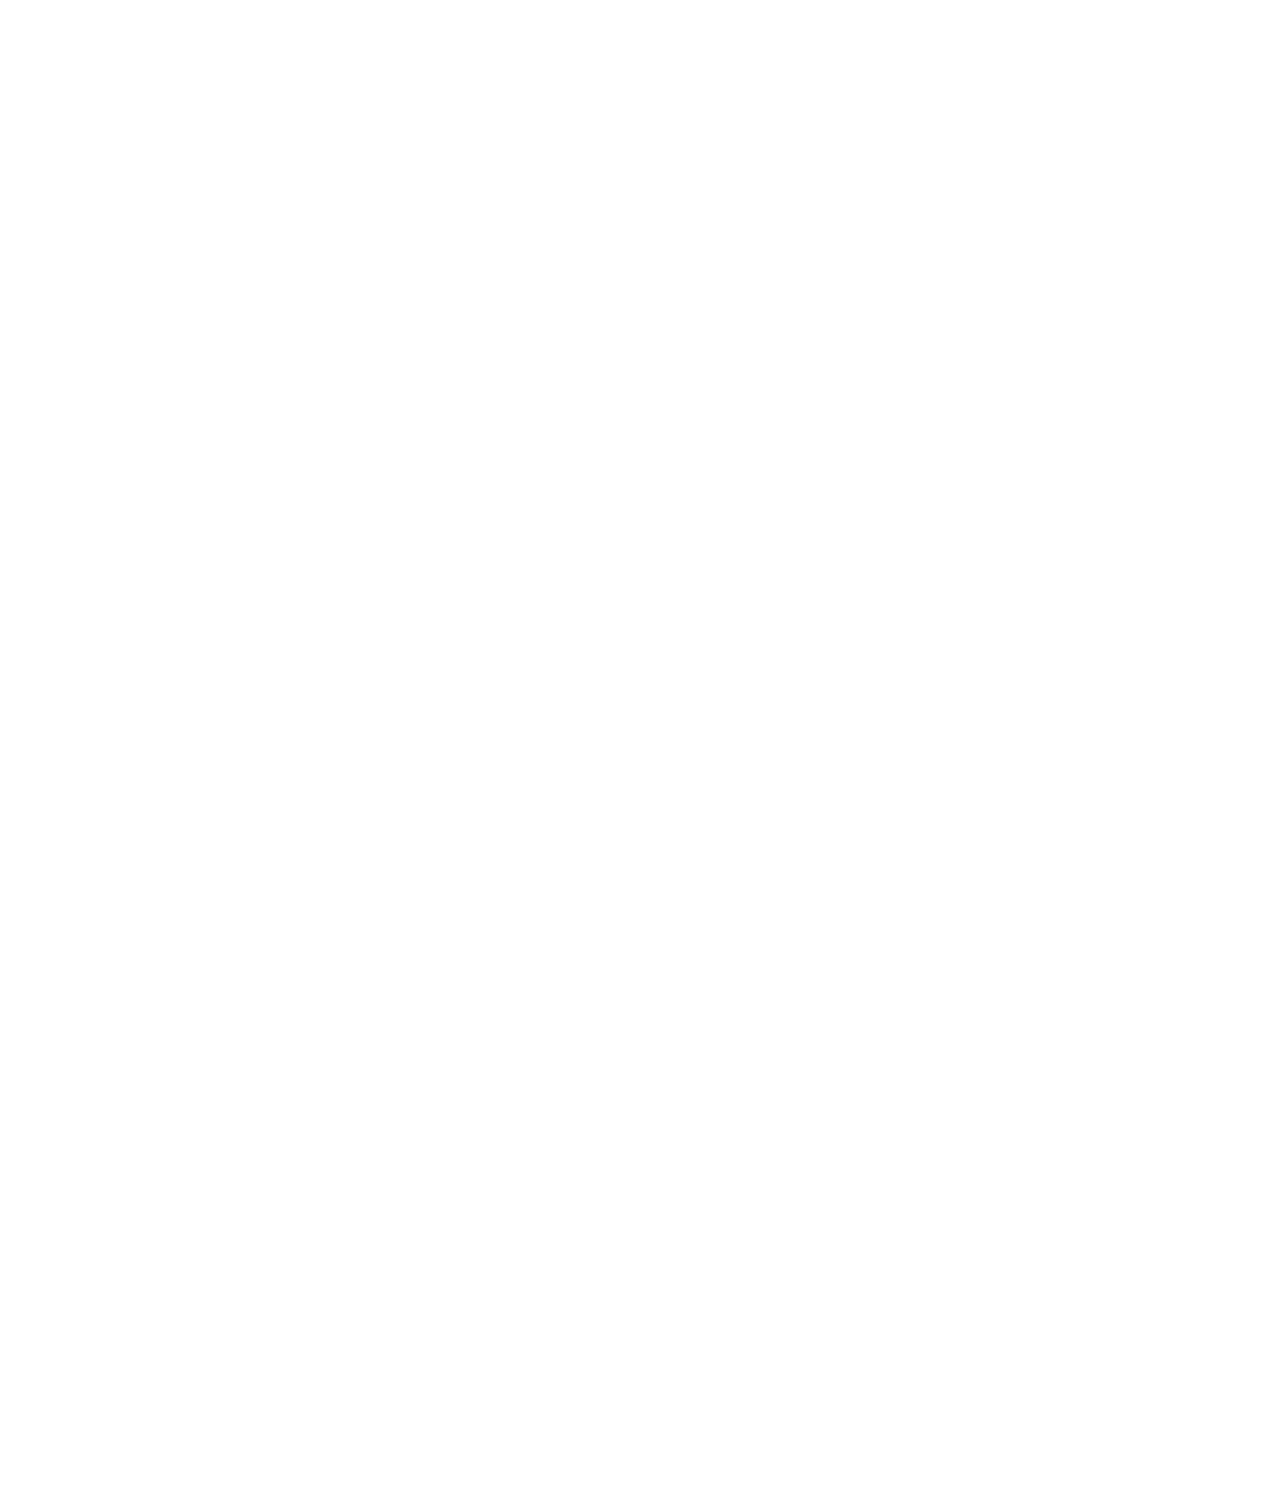
==== commit 31785e06: "Site updated: 2015-09-20 15:10:23" ====
--- a/index.html
+++ b/index.html
@@ -17,12 +17,12 @@
 <!--<![endif]-->
 
 <head>
-  <title>Hexo</title>
+  <title>汉塞尔的面包屑</title>
   <!-- Meta data -->
     <meta http-equiv="Content-Type" content="text/html" charset="UTF-8" >
     <meta http-equiv="X-UA-Compatible" content="IE=edge"/>
     <meta name="viewport" content="width=device-width, initial-scale=1.0" />
-    <meta name="generator" content="Hexo">
+    <meta name="generator" content="汉塞尔的面包屑">
     <meta name="author" content="John Doe">
     <meta name="description" content="" />
     <meta name="keywords" content="" />
@@ -30,7 +30,7 @@
     <!-- Favicon, (keep icon in root folder) -->
     <link rel="Shortcut Icon" href="/img/favicon.ico" type="image/ico">
 
-    <link rel="alternate" href="/atom.xml" title="Hexo" type="application/atom+xml">
+    <link rel="alternate" href="/atom.xml" title="汉塞尔的面包屑" type="application/atom+xml">
     <link rel="stylesheet" href="/css/all.css" media="screen" type="text/css">
 	
     <link rel="stylesheet" href="/highlightjs/vs.css" type="text/css">
@@ -76,6 +76,8 @@
 
 
   
+  
+  <link rel="alternate" type="application/atom+xml" title="Atom 0.3" href="atom.xml">
   
   
 
@@ -117,7 +119,7 @@
                 <a class="sb-toggle-submenu">Links<span class="sb-caret"></span></a>
                 <ul class="sb-submenu">
                     
-                    <li><a href="http://go.kieran.top/" class="animsition-link">Kieran</a></li>
+                    <li><a href="http://go.kieran.top/" class="animsition-link">null</a></li>
                     
                     <li><a href="http://domain.com/" class="animsition-link">Name</a></li>
                     
@@ -154,7 +156,7 @@
                     <!-- Info-bar -->
                     <nav>
                         <ul class="nav">
-                            <li><a href="/" class="animsition-link">Hexo</a></li>
+                            <li><a href="/" class="animsition-link">汉塞尔的面包屑</a></li>
                             <li class="nolink"><span>Always </span>Creative.</li>
                             
                             <li><a href="https://github.com/" title="Github" target="_blank"><i class="icon-github"></i></a></li>
@@ -265,7 +267,7 @@
 <section id="statement">
     <div class="container text-center wow fadeInUp" data-wow-delay="0.5s">
         <div class="row">
-            <p>虽然还没想好写点什么，但是总觉得这里放句话比较和谐。</p>
+            <p></p>
         </div>
     </div>
 </section>
